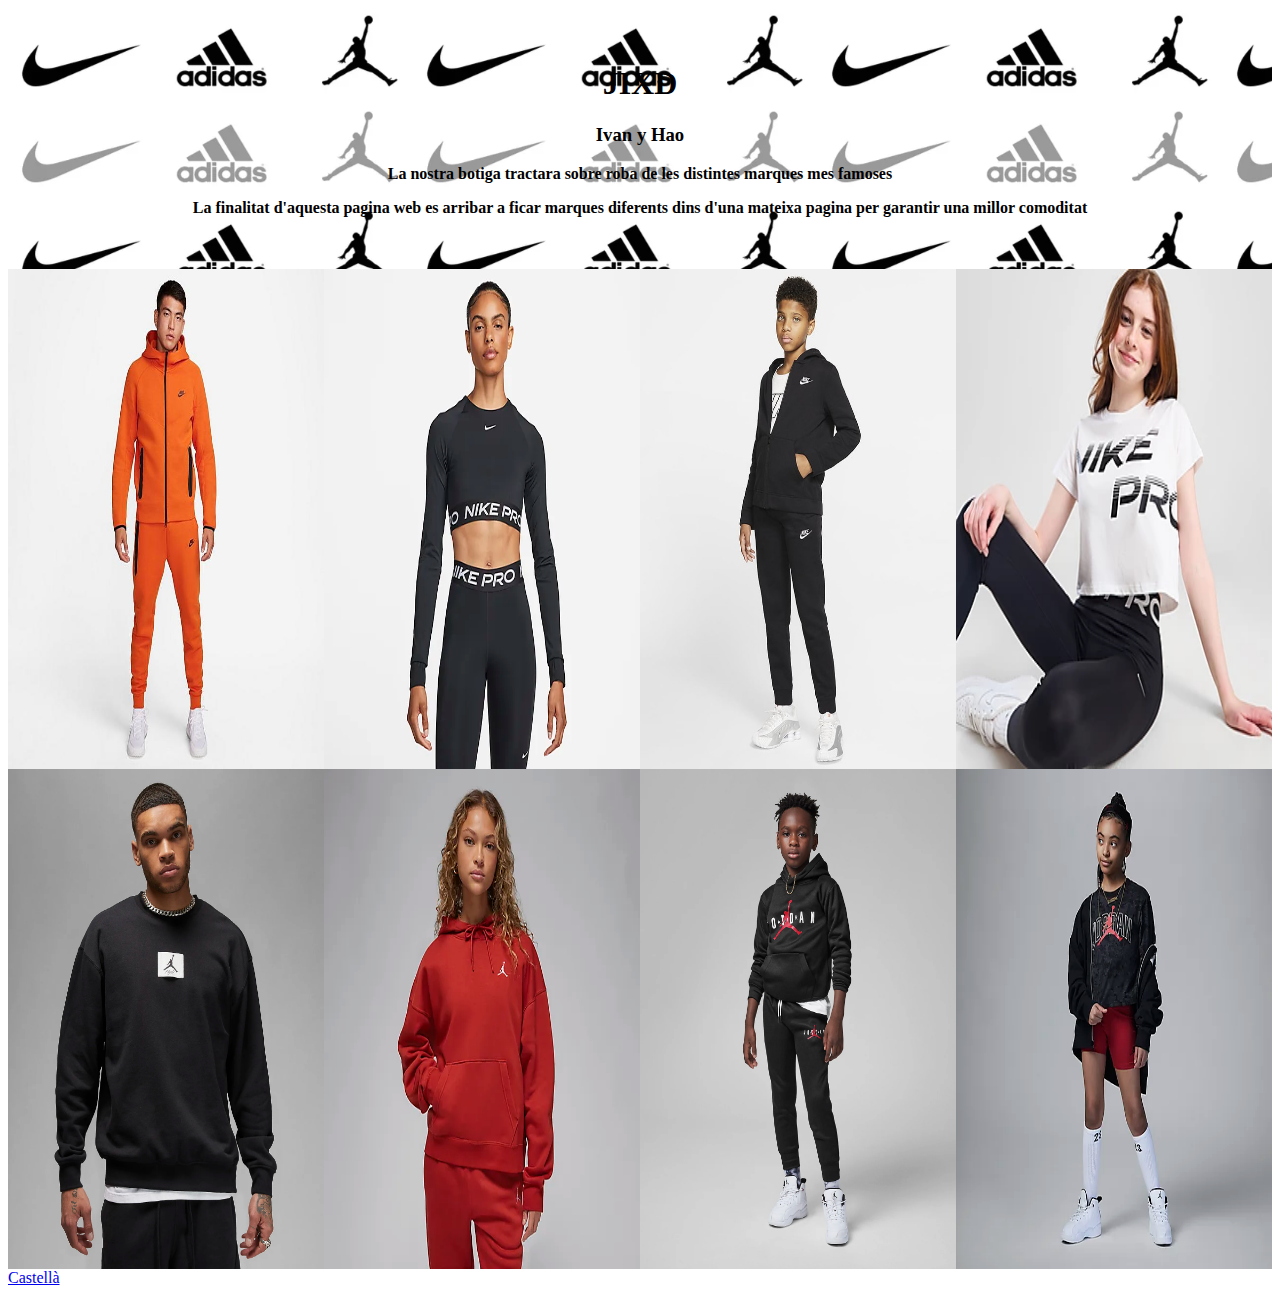
==== index.html @ cc4409b5 "Avances dia 1" ====
<!DOCTYPE html>
<html lang="en">
<head>
    <meta charset="UTF-8">
    <meta name="viewport" content="width=device-width, initial-scale=1.0">
    <title>JIXD</title>
    <link rel="stylesheet" href="./css/estilos.css">
</head>
<body>
    <header>
        <br></br>
        <h1><span class="textoheader"><strong>JIXD</strong></span></h1>
        <h3><span class="textoheader"><strong>Ivan y Hao</strong></span></h3> 
        <p><span class="textoheader"><strong>La nostra botiga tractara sobre roba de les distintes marques mes famoses</strong></span></p>
        <p><span class="textoheader"><strong>La finalitat d'aquesta pagina web es arribar a ficar marques diferents dins d'una mateixa pagina per garantir una millor comoditat</strong></span></p>
        <br></br>
    </header>
    

    <div class="nike">
        <img class="img" src="./img/hombre.jpg" alt="">
        <img class="img" src="./img/NikePro.png" alt="">
        <img class="img" src="./img/chandalniñonike.jpg" alt="">
        <img class="img" src="./img/nikeropaniñas.jpg" alt="">
    </div>

    <div>
        <img class="img" src="img/jordansudaderahombre.png" alt="">
        <img class="img" src="img/sudaderajordanmujer.png" alt="">
        <img class="img" src="img/jordanniños.png" alt="">
        <img class="img" src="img/ropasjordanniñas.png" alt="">
    </div>

    <div>
        <img src="" alt="">
        <img src="" alt="">
        <img src="" alt="">
        <img src="" alt="">
    </div>


    <footer>
        <a href="./es/index.html">Castellà</a>
    </footer>
</body>
</html>
---- css/estilos.css ----
header {
    background-image: url(../img/fondoheader.png);
    text-align: center;
}

.textoheader {
    

}

.nike {
    display: flex;
    text-align: center;
}

.img {
    height: 500px;
    width: 25%;
    float: left;
}
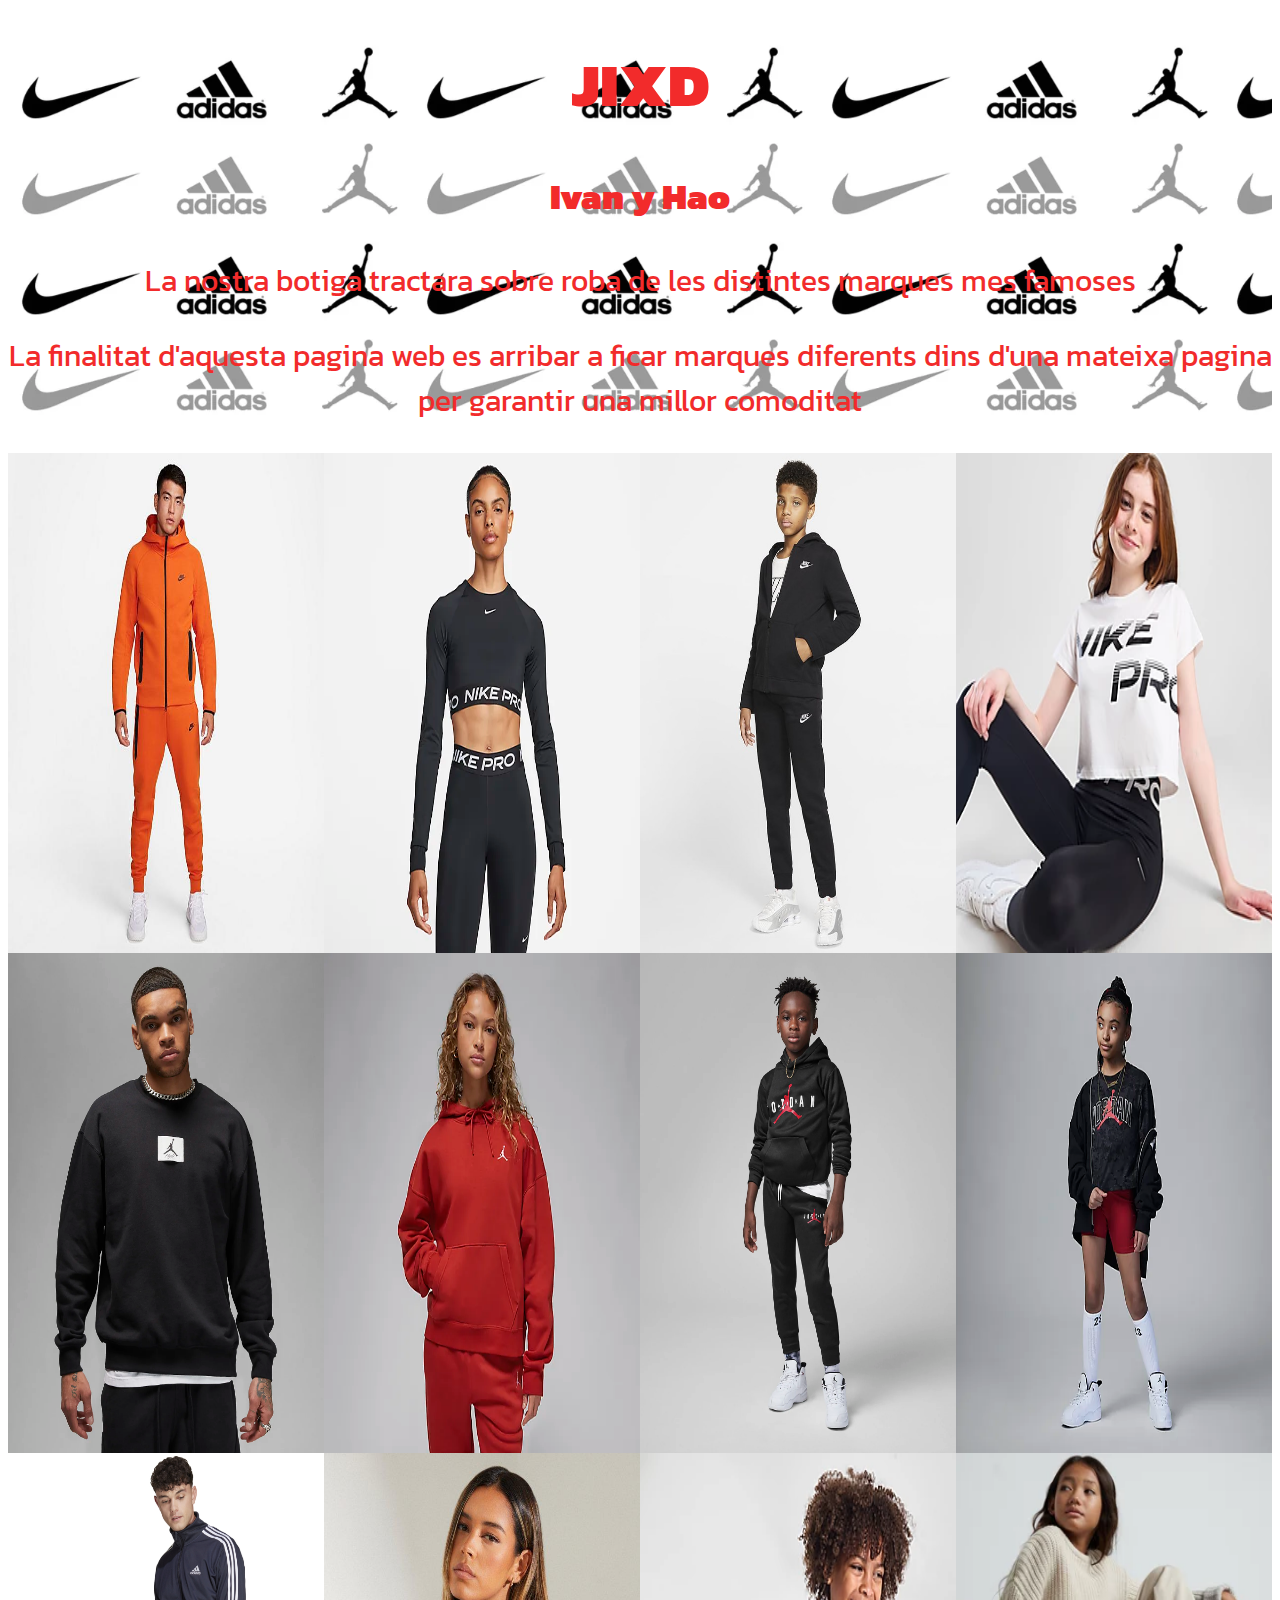
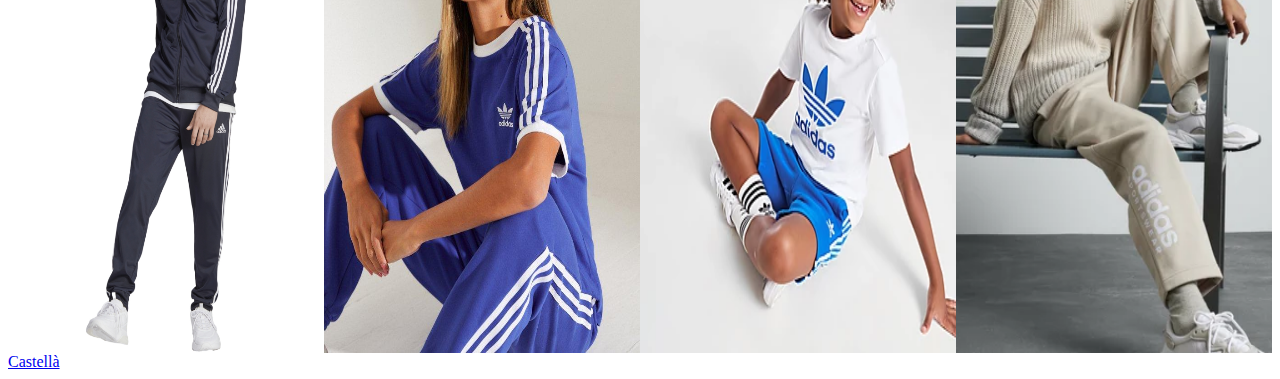
==== commit 907b7360: "Avances dia 2" ====
--- a/index.html
+++ b/index.html
@@ -5,19 +5,20 @@
     <meta name="viewport" content="width=device-width, initial-scale=1.0">
     <title>JIXD</title>
     <link rel="stylesheet" href="./css/estilos.css">
+    <style>
+        @import url('https://fonts.googleapis.com/css2?family=Kanit:ital,wght@0,100;0,200;0,300;0,400;0,500;0,600;0,700;0,800;0,900;1,100;1,200;1,300;1,400;1,500;1,600;1,700;1,800;1,900&display=swap');
+        </style>
 </head>
 <body>
-    <header>
-        <br></br>
+    <header class="kanit-thin">
         <h1><span class="textoheader"><strong>JIXD</strong></span></h1>
         <h3><span class="textoheader"><strong>Ivan y Hao</strong></span></h3> 
         <p><span class="textoheader"><strong>La nostra botiga tractara sobre roba de les distintes marques mes famoses</strong></span></p>
         <p><span class="textoheader"><strong>La finalitat d'aquesta pagina web es arribar a ficar marques diferents dins d'una mateixa pagina per garantir una millor comoditat</strong></span></p>
-        <br></br>
     </header>
     
 
-    <div class="nike">
+    <div>
         <img class="img" src="./img/hombre.jpg" alt="">
         <img class="img" src="./img/NikePro.png" alt="">
         <img class="img" src="./img/chandalniñonike.jpg" alt="">
@@ -32,12 +33,11 @@
     </div>
 
     <div>
-        <img src="" alt="">
-        <img src="" alt="">
-        <img src="" alt="">
-        <img src="" alt="">
+        <img class="img" src="img/chandalhombre.jpg" alt="">
+        <img class="img" src="img/mujeradidas.jpg" alt="">
+        <img class="img" src="img/niñoadidas.jpg" alt="">
+        <img class="img" src="img/niñaadidas.png" alt="">
     </div>
-
 
     <footer>
         <a href="./es/index.html">Castellà</a>
--- a/css/estilos.css
+++ b/css/estilos.css
@@ -1,16 +1,13 @@
 header {
     background-image: url(../img/fondoheader.png);
     text-align: center;
+    color: rgb(242, 43, 43);
+    font-size: 30px;
 }
 
 .textoheader {
     
 
-}
-
-.nike {
-    display: flex;
-    text-align: center;
 }
 
 .img {
@@ -19,4 +16,21 @@
     float: left;
 }
 
+.kanit-thin {
+    font-family: "Kanit", sans-serif;
+    font-weight: 100;
+    font-style: normal;
+  }
 
+
+
+@media screen and (max-width: 700px) {
+    
+    .img {
+        height: 200px;
+        width: 33%;
+        float: left;
+    }
+      
+}
+
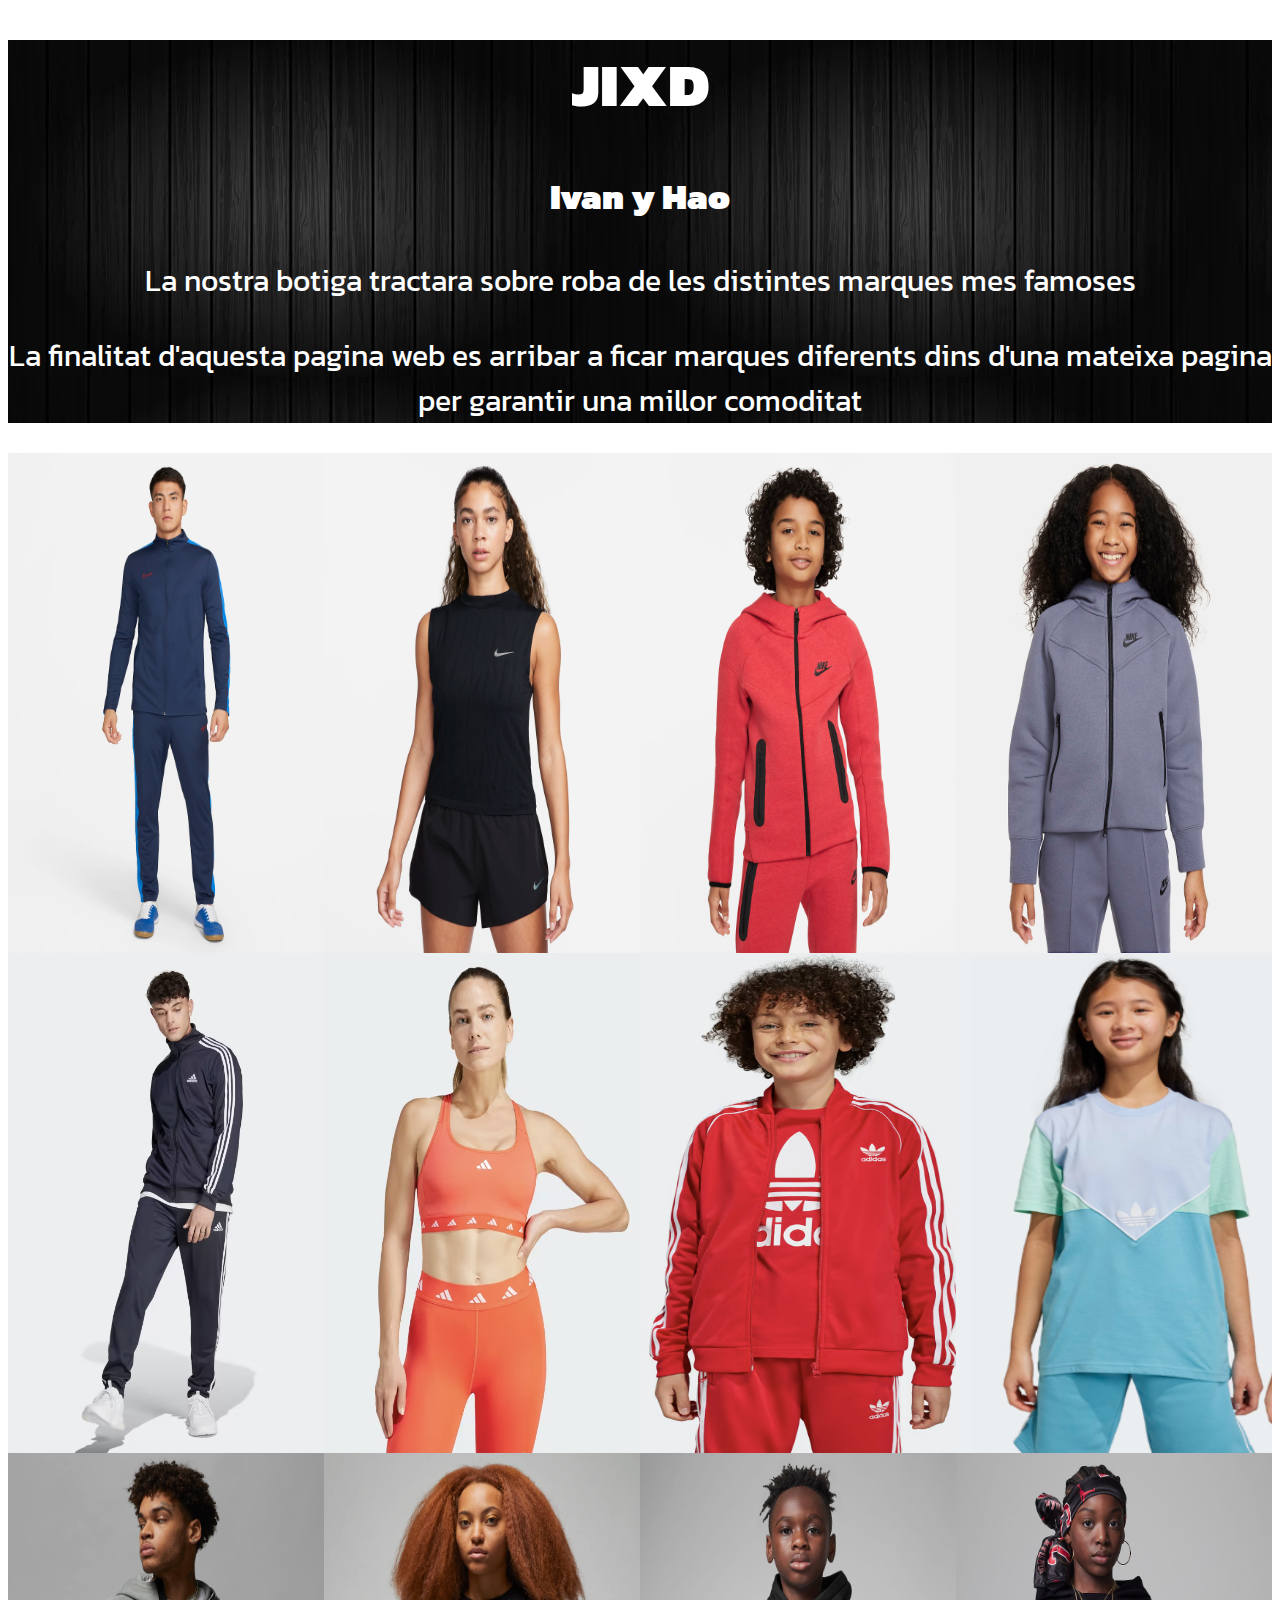
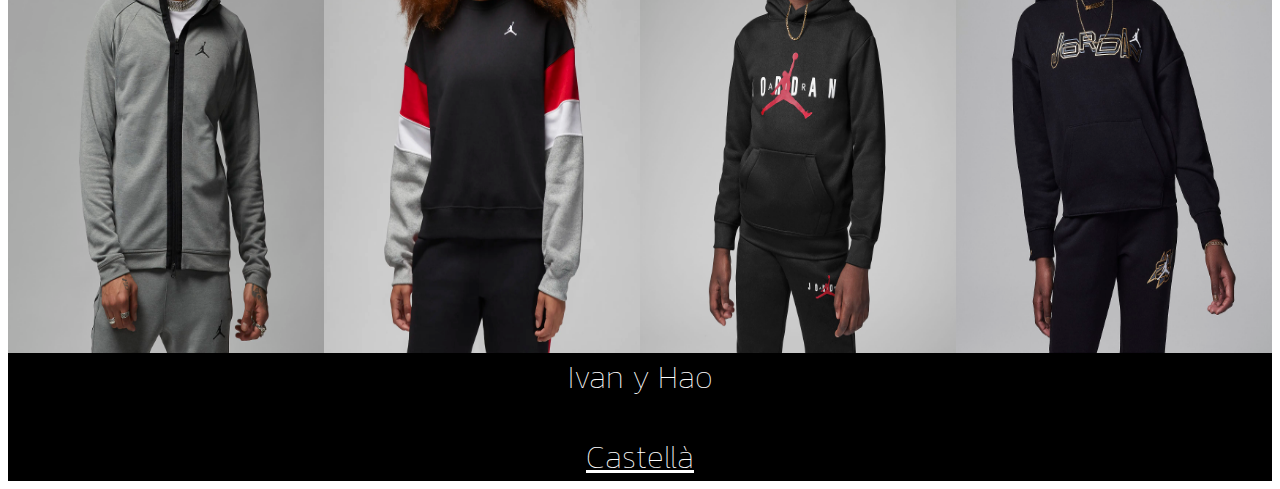
==== commit 4f040f88: "pagina en catalan acabada" ====
--- a/index.html
+++ b/index.html
@@ -9,8 +9,8 @@
         @import url('https://fonts.googleapis.com/css2?family=Kanit:ital,wght@0,100;0,200;0,300;0,400;0,500;0,600;0,700;0,800;0,900;1,100;1,200;1,300;1,400;1,500;1,600;1,700;1,800;1,900&display=swap');
         </style>
 </head>
-<body>
-    <header class="kanit-thin">
+<body class="kanit-thin">
+    <header>
         <h1><span class="textoheader"><strong>JIXD</strong></span></h1>
         <h3><span class="textoheader"><strong>Ivan y Hao</strong></span></h3> 
         <p><span class="textoheader"><strong>La nostra botiga tractara sobre roba de les distintes marques mes famoses</strong></span></p>
@@ -19,28 +19,29 @@
     
 
     <div>
-        <img class="img" src="./img/hombre.jpg" alt="">
-        <img class="img" src="./img/NikePro.png" alt="">
-        <img class="img" src="./img/chandalniñonike.jpg" alt="">
-        <img class="img" src="./img/nikeropaniñas.jpg" alt="">
+        <a href="https://www.nike.com/es/t/academy-chandal-de-futbol-dri-fit-mMN0tf/DV9753-411"><img class="img" src="./img/chandalnikehombre.png" alt=""></a>
+        <a href="https://www.nike.com/es/t/running-division-camiseta-de-tirantes-VjP6jb/FB7630-010"><img class="img" src="./img/chandalnikemujer.png" alt=""></a>
+        <a href="https://www.nike.com/es/t/sportswear-tech-fleece-sudadera-con-capucha-y-cremallera-completa-nino-NJqW7R/FD3285-672"><img class="img" src="./img/chandalnikeniño.jpg" alt=""></a>
+        <a href="https://www.nike.com/es/t/sportswear-tech-fleece-sudadera-con-capucha-y-cremallera-completa-nina-2DPCpM/FD2979-003"><img class="img" src="./img/chandalnikeniña.jpg" alt=""></a>
     </div>
 
     <div>
-        <img class="img" src="img/jordansudaderahombre.png" alt="">
-        <img class="img" src="img/sudaderajordanmujer.png" alt="">
-        <img class="img" src="img/jordanniños.png" alt="">
-        <img class="img" src="img/ropasjordanniñas.png" alt="">
+        <a href="https://www.adidas.es/chandal-basic-tricot-3-bandas/HZ2220.html"><img class="img" src="./img/chandaladidashombre.png" alt=""></a>
+        <a href="https://www.adidas.es/sujetador-powerreact-training-medium-support-techfit/IT6645.html"><img class="img" src="./img/chandaladidasmujer.png" alt=""></a>
+        <a href="https://www.adidas.es/chaqueta-sst-adicolor/IC3058.html"><img class="img" src="./img/chandaladidasniño.png" alt=""></a>
+        <a href="https://www.adidas.es/camiseta-adicolor/IC6241.html"><img class="img" src="./img/chandaladidasniña.png" alt=""></a>
     </div>
 
     <div>
-        <img class="img" src="img/chandalhombre.jpg" alt="">
-        <img class="img" src="img/mujeradidas.jpg" alt="">
-        <img class="img" src="img/niñoadidas.jpg" alt="">
-        <img class="img" src="img/niñaadidas.png" alt="">
+        <a href="https://www.nike.com/es/t/jordan-dri-fit-sport-sudadera-con-capucha-de-tejido-air-fleece-con-cremallera-completa-6f3Q4v/DV9783-063"><img class="img" src="./img/chandaljordanhombre.jpg" alt=""></a>
+        <a href="https://www.nike.com/es/t/jordan-brooklyn-fleece-sudadera-de-chandal-de-cuello-redondo-SPwT5W/FB5174-010"><img class="img" src="./img/chandaljordanmujer.png" alt=""></a>
+        <a href="https://www.nike.com/es/t/jordan-sudadera-con-capucha-sostenible-nino-a-pequeno-a-CnSBQc/FB2475-010"><img class="img" src="./img/chandaljordanniño.jpg" alt=""></a>
+        <a href="https://www.nike.com/es/t/jordan-take-flight-snap-cuff-pullover-sudadera-con-capucha-nino-a-WctRGg/FV5693-010"><img class="img" src="./img/chandaljordanniña.jpg" alt=""></a>
     </div>
 
     <footer>
-        <a href="./es/index.html">Castellà</a>
+        <p>Ivan y Hao</p>
+        <a href="./es/index.html" class="colorlink">Castellà</a>
     </footer>
 </body>
 </html>--- a/css/estilos.css
+++ b/css/estilos.css
@@ -1,14 +1,10 @@
 header {
-    background-image: url(../img/fondoheader.png);
+    background-image: url(../img/fondo.jpg);
     text-align: center;
-    color: rgb(242, 43, 43);
+    color: white;
     font-size: 30px;
 }
 
-.textoheader {
-    
-
-}
 
 .img {
     height: 500px;
@@ -22,7 +18,16 @@
     font-style: normal;
   }
 
+  footer{
+    text-align: center;
+    background-color: black;
+    color: white;
+    font-size: 200%;
+  }
 
+ .colorlink{
+    color: white;
+ }
 
 @media screen and (max-width: 700px) {
     
@@ -31,6 +36,13 @@
         width: 33%;
         float: left;
     }
-      
+
+    header {
+        font-size: 20px;
+    }
+
+    footer{
+        font-size: 150%;
+      }
 }
 
